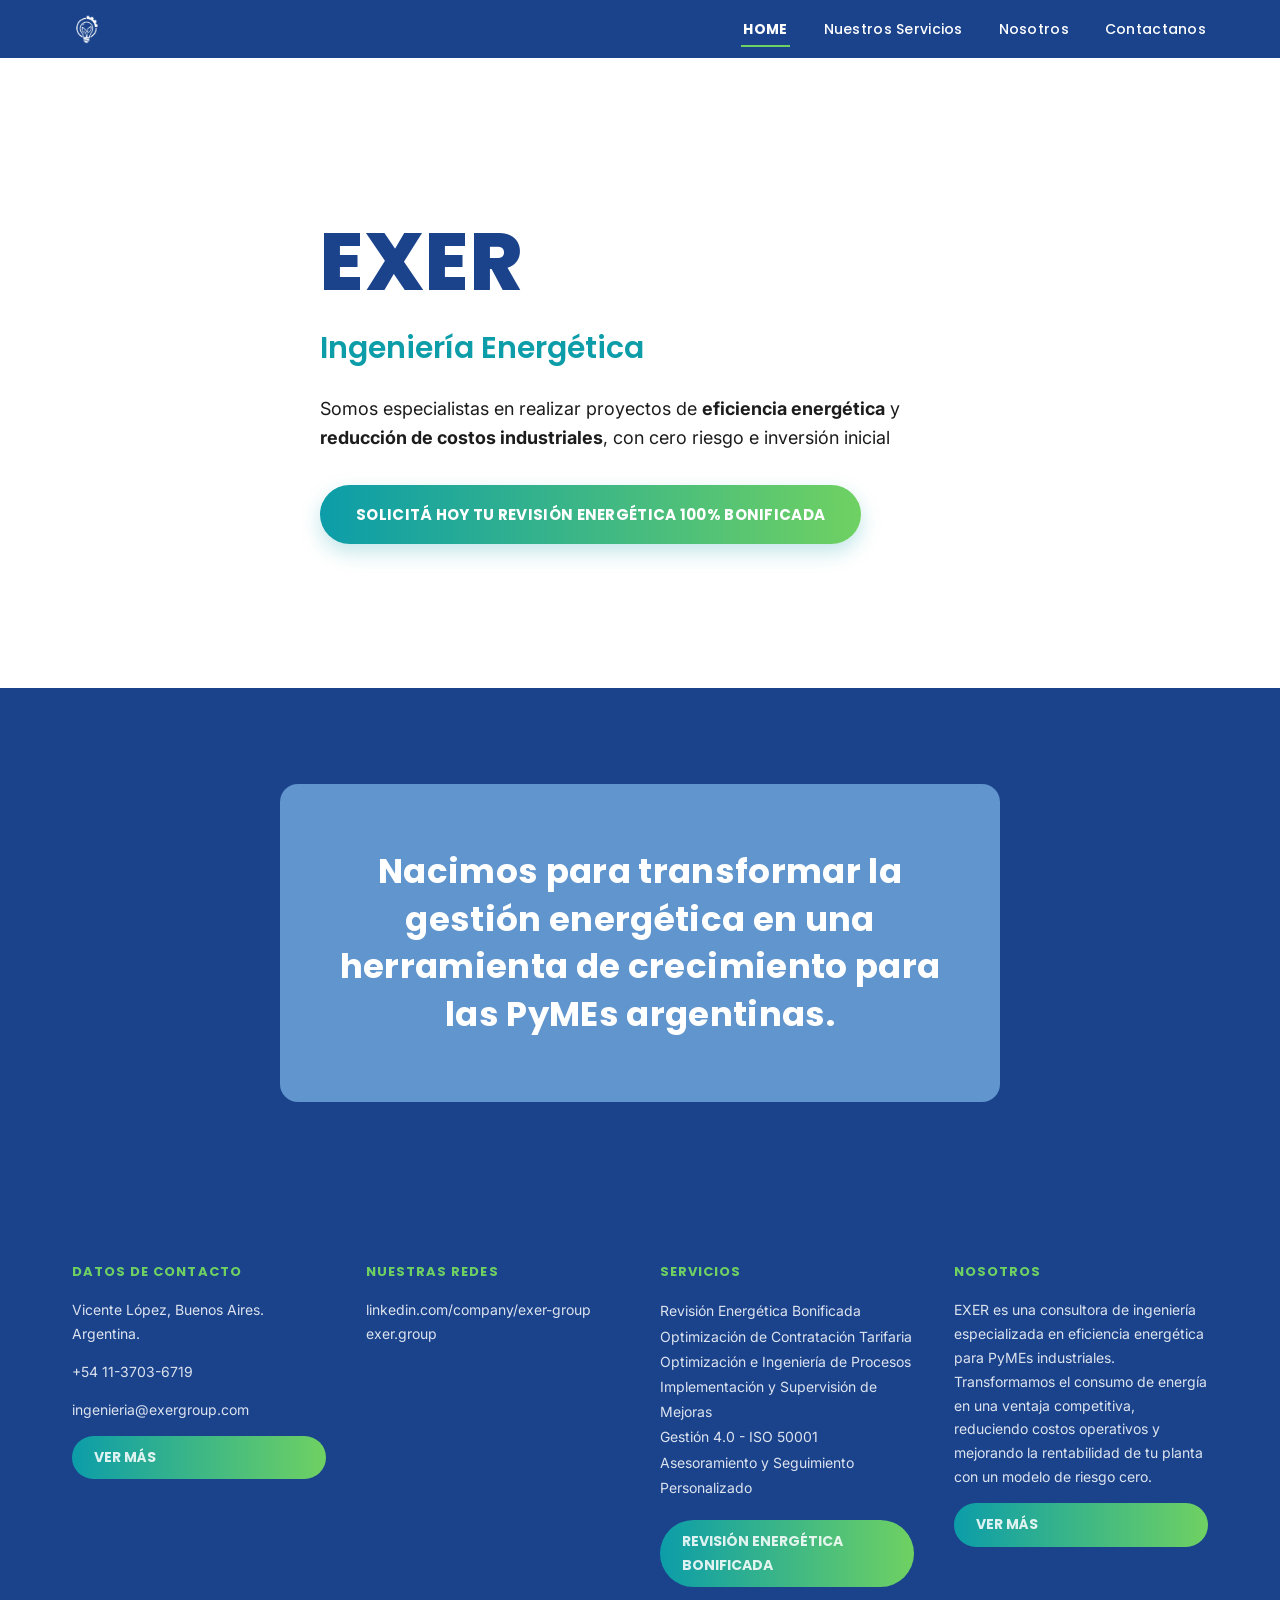
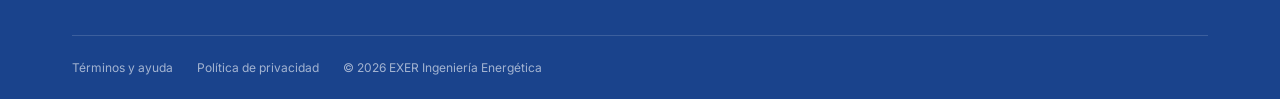
==== index.html @ 3f7c3dcb "chore: initial commit of EXER landing site Static 3-page site (home, nosotros, contacto) plus scrape" ====
<!DOCTYPE html>
<html lang="es">
<head>
<meta charset="UTF-8">
<meta name="viewport" content="width=device-width, initial-scale=1.0">
<title>EXER — Ingeniería Energética</title>
<meta name="description" content="EXER: especialistas en eficiencia energética y reducción de costos industriales para PyMEs, con cero riesgo e inversión inicial.">
<link rel="icon" href="images/logo-blanco.png">
<link rel="stylesheet" href="css/style.css">
</head>
<body>

<header class="site-header">
  <nav class="nav">
    <a href="index.html"><img class="nav__logo" src="images/logo-blanco.png" alt="EXER — Ingeniería Energética"></a>
    <button class="nav__toggle" aria-label="Abrir menú" aria-expanded="false">
      <span></span><span></span><span></span>
    </button>
    <ul class="nav__links">
      <li><a href="index.html" aria-current="page">HOME</a></li>
      <li><a href="index.html#servicios">Nuestros Servicios</a></li>
      <li><a href="nosotros.html">Nosotros</a></li>
      <li><a href="contacto.html">Contactanos</a></li>
    </ul>
  </nav>
</header>

<main>
  <section class="hero">
    <div class="container">
      <div class="hero__content reveal">
        <h1 class="hero__title">EXER</h1>
        <p class="hero__subtitle">Ingeniería Energética</p>
        <p class="hero__text">
          Somos especialistas en realizar proyectos de <strong>eficiencia energética</strong> y
          <strong>reducción de costos industriales</strong>, con cero riesgo e inversión inicial
        </p>
        <a class="btn btn--gradient" href="https://canva.link/gfbnpi7cw1v7j01" target="_blank" rel="noopener">
          SOLICITÁ HOY TU REVISIÓN ENERGÉTICA 100% BONIFICADA
        </a>
      </div>
    </div>
  </section>

  <section class="quote-section">
    <div class="container">
      <div class="quote-box reveal">
        Nacimos para transformar la gestión energética en una herramienta de crecimiento para las PyMEs argentinas.
      </div>
    </div>
  </section>
</main>

<footer class="site-footer" id="servicios">
  <div class="container">
    <div class="footer__grid">
      <div class="footer__col reveal">
        <h3>Datos de contacto</h3>
        <p>Vicente López, Buenos Aires. Argentina.</p>
        <p><a href="tel:+541137036719">+54 11-3703-6719</a></p>
        <p><a href="mailto:ingenieria@exergroup.com">ingenieria@exergroup.com</a></p>
        <a class="btn btn--small" href="contacto.html" style="margin-top:8px;">VER MÁS</a>
      </div>

      <div class="footer__col reveal">
        <h3>Nuestras redes</h3>
        <a href="https://linkedin.com/company/exer-group" target="_blank" rel="noopener">linkedin.com/company/exer-group</a>
        <a href="https://exer.group" target="_blank" rel="noopener">exer.group</a>
      </div>

      <div class="footer__col reveal">
        <h3>Servicios</h3>
        <ol class="footer__services">
          <li>Revisión Energética Bonificada</li>
          <li>Optimización de Contratación Tarifaria</li>
          <li>Optimización e Ingeniería de Procesos</li>
          <li>Implementación y Supervisión de Mejoras</li>
          <li>Gestión 4.0 - ISO 50001</li>
          <li>Asesoramiento y Seguimiento Personalizado</li>
        </ol>
        <a class="btn btn--small" href="https://canva.link/gfbnpi7cw1v7j01" target="_blank" rel="noopener">REVISIÓN ENERGÉTICA BONIFICADA</a>
      </div>

      <div class="footer__col reveal">
        <h3>Nosotros</h3>
        <p>EXER es una consultora de ingeniería especializada en eficiencia energética para PyMEs industriales. Transformamos el consumo de energía en una ventaja competitiva, reduciendo costos operativos y mejorando la rentabilidad de tu planta con un modelo de riesgo cero.</p>
        <a class="btn btn--small" href="nosotros.html" style="margin-top:8px;">VER MÁS</a>
      </div>
    </div>

    <div class="footer__bottom">
      <a href="#">Términos y ayuda</a>
      <a href="#">Política de privacidad</a>
      <span>&copy; <span id="year"></span> EXER Ingeniería Energética</span>
    </div>
  </div>
</footer>

<script src="js/main.js"></script>
<script>document.getElementById('year').textContent = new Date().getFullYear();</script>
</body>
</html>
---- css/style.css ----
/* Exer Group — estilos base
   Paleta y tipografía replicadas 1:1 del sitio original (Canva Site).
   Variables documentan el origen de cada color para mantener consistencia. */

@import url('https://fonts.googleapis.com/css2?family=Poppins:wght@400;500;600;700;800&family=Inter:wght@400;500;600&display=swap');

:root {
  --navy: #1a438c;          /* nav / footer / textos destacados */
  --navy-deep: #0e1318;     /* texto oscuro alternativo */
  --blue-mid: #6095cd;      /* caja de cita en Home */
  --blue-grad-start: #014aad; /* gradiente banner Nosotros */
  --purple-grad-end: #c56be4; /* gradiente banner Nosotros */
  --teal: #0c9da9;          /* CTA gradiente inicio */
  --green: #6fd162;         /* CTA gradiente fin */
  --white: #ffffff;
  --ink: #1c1c1c;
  --ink-soft: rgba(28, 28, 28, 0.7);

  --font-display: 'Poppins', -apple-system, BlinkMacSystemFont, 'Segoe UI', sans-serif;
  --font-body: 'Inter', -apple-system, BlinkMacSystemFont, 'Segoe UI', sans-serif;

  --container-w: 1200px;
  --transition-fast: 0.2s ease;
  --transition-med: 0.4s ease;
}

* { box-sizing: border-box; }

html {
  scroll-behavior: smooth;
}

@media (prefers-reduced-motion: reduce) {
  html { scroll-behavior: auto; }
  *, *::before, *::after {
    animation-duration: 0.01ms !important;
    animation-iteration-count: 1 !important;
    transition-duration: 0.01ms !important;
    scroll-behavior: auto !important;
  }
}

body {
  margin: 0;
  font-family: var(--font-body);
  color: var(--ink);
  background: var(--white);
  -webkit-font-smoothing: antialiased;
}

img { max-width: 100%; display: block; }

a { color: inherit; text-decoration: none; }

.container {
  max-width: var(--container-w);
  margin: 0 auto;
  padding: 0 32px;
}

/* ===== Header / Nav ===== */
.site-header {
  background: var(--navy);
  position: sticky;
  top: 0;
  z-index: 100;
}

.nav {
  display: flex;
  align-items: center;
  justify-content: space-between;
  padding: 14px 32px;
  max-width: var(--container-w);
  margin: 0 auto;
}

.nav__logo {
  height: 30px;
}

.nav__links {
  display: flex;
  gap: 32px;
  list-style: none;
  margin: 0;
  padding: 0;
}

.nav__links a {
  color: var(--white);
  font-family: var(--font-display);
  font-size: 14px;
  font-weight: 500;
  letter-spacing: 0.02em;
  padding: 6px 2px;
  position: relative;
  transition: color var(--transition-fast);
}

.nav__links a::after {
  content: '';
  position: absolute;
  left: 0;
  bottom: -2px;
  width: 0;
  height: 2px;
  background: var(--green);
  transition: width var(--transition-fast);
}

.nav__links a:hover::after,
.nav__links a[aria-current="page"]::after {
  width: 100%;
}

.nav__links a[aria-current="page"] {
  font-weight: 700;
}

.nav__toggle {
  display: none;
  background: none;
  border: none;
  cursor: pointer;
  padding: 8px;
}

.nav__toggle span {
  display: block;
  width: 24px;
  height: 2px;
  background: var(--white);
  margin: 5px 0;
  transition: transform var(--transition-fast), opacity var(--transition-fast);
}

/* ===== Buttons ===== */
.btn {
  display: inline-flex;
  align-items: center;
  justify-content: center;
  border: none;
  border-radius: 999px;
  font-family: var(--font-display);
  font-weight: 700;
  cursor: pointer;
  transition: transform var(--transition-fast), box-shadow var(--transition-fast), filter var(--transition-fast);
}

.btn:hover { transform: translateY(-2px); filter: brightness(1.05); }
.btn:active { transform: translateY(0); }

.btn--gradient {
  background: linear-gradient(90deg, var(--teal) 0%, var(--green) 100%);
  color: var(--white);
  padding: 18px 36px;
  font-size: 15px;
  letter-spacing: 0.02em;
  box-shadow: 0 8px 20px rgba(12, 157, 169, 0.25);
}

.btn--gradient:hover {
  box-shadow: 0 12px 28px rgba(12, 157, 169, 0.35);
}

.btn--small {
  background: linear-gradient(90deg, var(--teal) 0%, var(--green) 100%);
  color: var(--white);
  padding: 10px 22px;
  font-size: 13px;
}

/* ===== Hero (Home) ===== */
.hero {
  display: flex;
  align-items: center;
  min-height: 70vh;
  padding: 80px 0;
}

.hero__content {
  max-width: 640px;
}

.hero__title {
  font-family: var(--font-display);
  font-size: clamp(48px, 7vw, 80px);
  font-weight: 800;
  color: var(--navy);
  margin: 0;
  letter-spacing: 0.02em;
}

.hero__subtitle {
  font-family: var(--font-display);
  font-size: clamp(22px, 3vw, 30px);
  font-weight: 600;
  color: var(--teal);
  margin: 4px 0 24px;
}

.hero__text {
  font-size: 18px;
  line-height: 1.6;
  color: var(--ink);
  margin-bottom: 32px;
}

/* ===== Quote section (Home) ===== */
.quote-section {
  background: var(--navy);
  padding: 96px 0;
}

.quote-box {
  background: var(--blue-mid);
  color: var(--white);
  max-width: 720px;
  margin: 0 auto;
  padding: 64px 56px;
  border-radius: 18px;
  text-align: center;
  font-family: var(--font-display);
  font-size: clamp(24px, 3vw, 34px);
  font-weight: 700;
  line-height: 1.4;
  letter-spacing: 0.01em;
}

/* ===== Footer ===== */
.site-footer {
  background: var(--navy);
  color: var(--white);
  padding: 64px 0 24px;
}

.footer__grid {
  display: grid;
  grid-template-columns: repeat(4, 1fr);
  gap: 40px;
  margin-bottom: 48px;
}

.footer__col h3 {
  font-family: var(--font-display);
  font-size: 13px;
  font-weight: 700;
  letter-spacing: 0.08em;
  text-transform: uppercase;
  color: var(--green);
  margin: 0 0 16px;
}

.footer__col p,
.footer__col a {
  font-size: 14px;
  line-height: 1.7;
  color: rgba(255, 255, 255, 0.85);
  display: block;
  transition: color var(--transition-fast);
}

.footer__col a:hover {
  color: var(--green);
}

.footer__services {
  list-style: none;
  margin: 0 0 20px;
  padding: 0;
}

.footer__services li {
  font-size: 14px;
  line-height: 1.8;
  color: rgba(255, 255, 255, 0.85);
}

.footer__bottom {
  border-top: 1px solid rgba(255, 255, 255, 0.15);
  padding-top: 24px;
  display: flex;
  gap: 24px;
  font-size: 12px;
  color: rgba(255, 255, 255, 0.6);
}

.footer__bottom a { transition: color var(--transition-fast); }
.footer__bottom a:hover { color: var(--white); }

/* ===== Nosotros page ===== */
.about-hero {
  position: relative;
  min-height: 420px;
  background-size: cover;
  background-position: center;
  display: flex;
  align-items: center;
}

.about-hero__overlay {
  position: absolute;
  inset: 0;
  background: linear-gradient(100deg, rgba(26, 67, 140, 0.65) 0%, rgba(26, 67, 140, 0.15) 60%);
}

.about-hero__logo {
  position: relative;
  z-index: 1;
  height: 64px;
  margin-left: 32px;
}

.about-intro {
  background: linear-gradient(135deg, var(--blue-grad-start) 0%, var(--purple-grad-end) 100%);
  padding: 96px 0;
}

.about-intro__grid {
  display: grid;
  grid-template-columns: 1.1fr 0.9fr;
  gap: 48px;
  align-items: center;
}

.about-quote {
  background: rgba(255, 255, 255, 0.06);
  border: 1.5px solid rgba(255, 255, 255, 0.6);
  border-radius: 24px;
  padding: 40px;
  color: var(--white);
  position: relative;
}

.about-quote p {
  font-size: 16px;
  line-height: 1.7;
  margin: 0 0 16px;
}

.about-quote p:last-child { margin-bottom: 0; }

.about-quote__icon {
  position: absolute;
  top: -28px;
  right: 40px;
  width: 56px;
}

.about-photo {
  border-radius: 50%;
  overflow: hidden;
  aspect-ratio: 1;
  box-shadow: 0 24px 48px rgba(0, 0, 0, 0.25);
}

.about-photo img { width: 100%; height: 100%; object-fit: cover; }

.differentiators {
  background: linear-gradient(180deg, var(--navy) 0%, var(--purple-grad-end) 100%);
  padding: 80px 0 96px;
}

.differentiators__badge {
  display: inline-block;
  background: var(--green);
  color: var(--navy);
  font-family: var(--font-display);
  font-weight: 700;
  font-size: 14px;
  letter-spacing: 0.04em;
  padding: 10px 22px;
  border-radius: 999px;
  margin-bottom: 32px;
}

.differentiators__list {
  display: grid;
  gap: 20px;
  max-width: 760px;
  color: var(--white);
}

.differentiators__list p {
  font-size: 15px;
  line-height: 1.7;
  margin: 0;
}

.differentiators__list strong {
  color: var(--green);
}

/* ===== Scroll reveal ===== */
.reveal {
  opacity: 0;
  transform: translateY(24px);
  transition: opacity 0.7s ease, transform 0.7s ease;
}

.reveal.is-visible {
  opacity: 1;
  transform: translateY(0);
}

/* ===== Contact page ===== */
.contact-hero {
  background: linear-gradient(135deg, var(--navy) 0%, var(--blue-mid) 100%);
  color: var(--white);
  padding: 72px 0 56px;
  text-align: center;
}

.contact-hero h1 {
  font-family: var(--font-display);
  font-size: clamp(32px, 5vw, 44px);
  font-weight: 800;
  margin: 0 0 12px;
}

.contact-hero p {
  font-size: 16px;
  color: rgba(255, 255, 255, 0.85);
  max-width: 560px;
  margin: 0 auto;
}

.contact-section {
  padding: 64px 0 96px;
}

.contact-form {
  max-width: 640px;
  margin: -64px auto 0;
  background: var(--white);
  border-radius: 20px;
  box-shadow: 0 24px 60px rgba(26, 67, 140, 0.18);
  padding: 48px;
  position: relative;
  z-index: 2;
}

.form-row {
  margin-bottom: 22px;
}

.form-row label {
  display: block;
  font-family: var(--font-display);
  font-weight: 600;
  font-size: 14px;
  color: var(--navy);
  margin-bottom: 8px;
}

.form-row .required {
  color: var(--teal);
}

.form-row input,
.form-row select,
.form-row textarea {
  width: 100%;
  font-family: var(--font-body);
  font-size: 15px;
  padding: 13px 16px;
  border: 1.5px solid #d8e0ec;
  border-radius: 10px;
  background: #fafbfd;
  color: var(--ink);
  transition: border-color var(--transition-fast), box-shadow var(--transition-fast), background var(--transition-fast);
}

.form-row input:focus,
.form-row select:focus,
.form-row textarea:focus {
  outline: none;
  border-color: var(--teal);
  background: var(--white);
  box-shadow: 0 0 0 4px rgba(12, 157, 169, 0.12);
}

.form-row input.is-invalid,
.form-row select.is-invalid {
  border-color: #e0664f;
}

.form-row textarea {
  min-height: 120px;
  resize: vertical;
}

.form-error {
  color: #c0392b;
  font-size: 13px;
  margin-top: 6px;
  min-height: 16px;
}

.form-honeypot {
  position: absolute;
  left: -9999px;
  width: 1px;
  height: 1px;
  overflow: hidden;
}

.form-submit {
  width: 100%;
  padding: 16px;
  font-size: 15px;
  margin-top: 8px;
}

.form-submit:disabled {
  opacity: 0.7;
  cursor: not-allowed;
  transform: none !important;
}

.form-status {
  margin-top: 18px;
  padding: 14px 16px;
  border-radius: 10px;
  font-size: 14px;
  display: none;
  align-items: center;
  gap: 10px;
}

.form-status.is-visible { display: flex; }
.form-status--success { background: #e6f7ed; color: #1e7e42; }
.form-status--error { background: #fbe9e7; color: #c0392b; }

.spinner {
  width: 16px;
  height: 16px;
  border: 2px solid rgba(255, 255, 255, 0.4);
  border-top-color: var(--white);
  border-radius: 50%;
  animation: spin 0.7s linear infinite;
  display: inline-block;
}

@keyframes spin {
  to { transform: rotate(360deg); }
}

/* ===== Responsive ===== */
@media (max-width: 900px) {
  .footer__grid { grid-template-columns: repeat(2, 1fr); }
  .about-intro__grid { grid-template-columns: 1fr; }
  .about-photo { max-width: 360px; margin: 0 auto; }
}

@media (max-width: 720px) {
  .nav__links {
    position: absolute;
    top: 100%;
    left: 0;
    right: 0;
    background: var(--navy);
    flex-direction: column;
    gap: 0;
    max-height: 0;
    overflow: hidden;
    transition: max-height var(--transition-med);
  }

  .nav__links.is-open { max-height: 320px; }

  .nav__links li { width: 100%; }

  .nav__links a {
    display: block;
    padding: 16px 32px;
  }

  .nav__links a::after { display: none; }

  .nav__toggle { display: block; }

  .hero { padding: 56px 0; text-align: left; }
  .quote-box { padding: 40px 28px; }
  .footer__grid { grid-template-columns: 1fr; gap: 32px; }
  .contact-form { margin-top: -40px; padding: 32px 24px; }
  .container { padding: 0 20px; }
}

.nav__toggle[aria-expanded="true"] span:nth-child(1) { transform: translateY(7px) rotate(45deg); }
.nav__toggle[aria-expanded="true"] span:nth-child(2) { opacity: 0; }
.nav__toggle[aria-expanded="true"] span:nth-child(3) { transform: translateY(-7px) rotate(-45deg); }

:focus-visible {
  outline: 3px solid var(--teal);
  outline-offset: 2px;
}
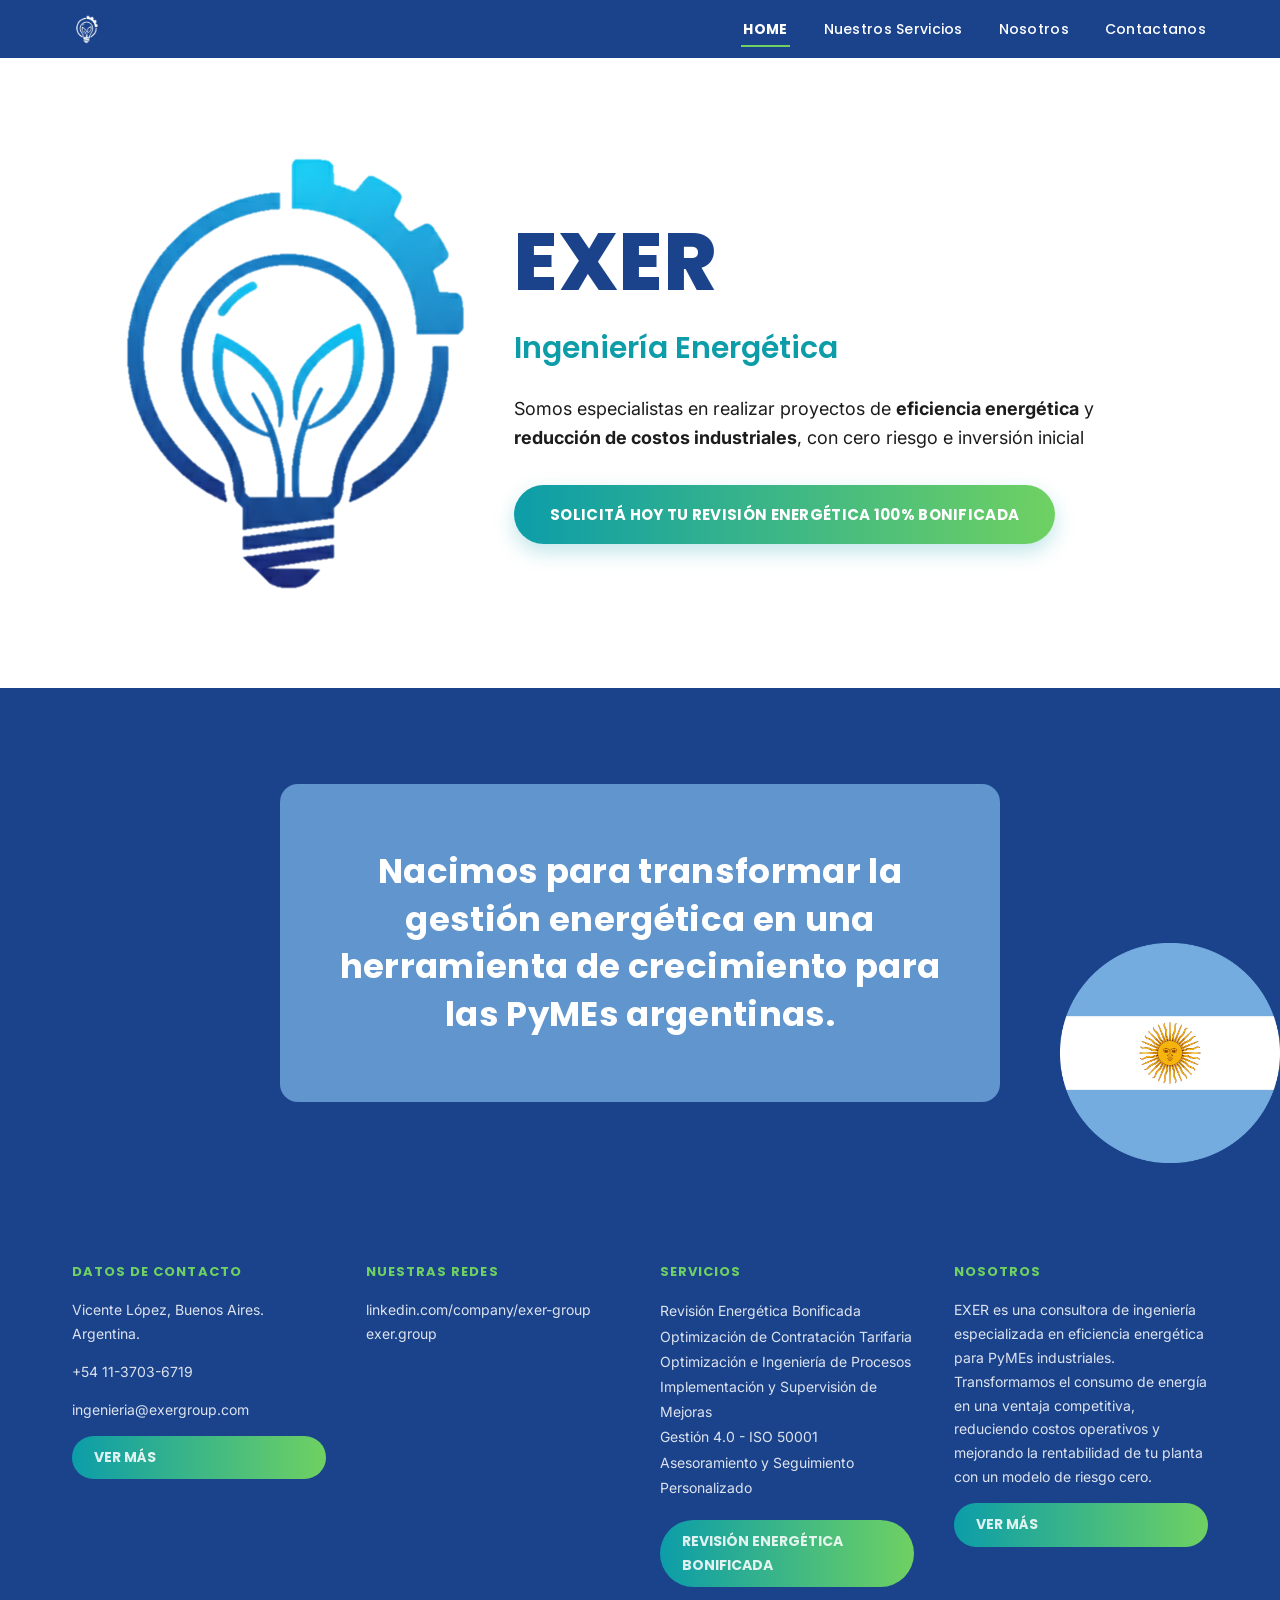
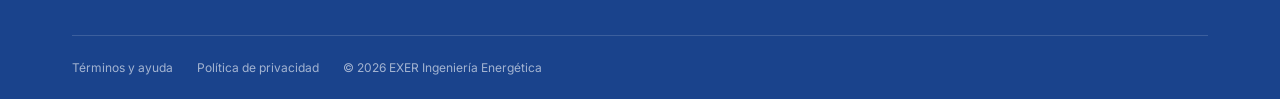
==== commit 627cb56c: "feat: add missing hero images (gradient logo, Argentina flag, servicios/contacto backgrounds) - inde" ====
--- a/index.html
+++ b/index.html
@@ -5,7 +5,24 @@
 <meta name="viewport" content="width=device-width, initial-scale=1.0">
 <title>EXER — Ingeniería Energética</title>
 <meta name="description" content="EXER: especialistas en eficiencia energética y reducción de costos industriales para PyMEs, con cero riesgo e inversión inicial.">
-<link rel="icon" href="images/logo-blanco.png">
+<link rel="canonical" href="https://exer.group/">
+
+<meta property="og:type" content="website">
+<meta property="og:site_name" content="EXER — Ingeniería Energética">
+<meta property="og:title" content="EXER — Ingeniería Energética">
+<meta property="og:description" content="Especialistas en eficiencia energética y reducción de costos industriales para PyMEs, con cero riesgo e inversión inicial.">
+<meta property="og:url" content="https://exer.group/">
+<meta property="og:image" content="https://exer.group/images/nosotros-banner.jpg">
+<meta property="og:locale" content="es_AR">
+<meta name="twitter:card" content="summary_large_image">
+<meta name="twitter:title" content="EXER — Ingeniería Energética">
+<meta name="twitter:description" content="Especialistas en eficiencia energética y reducción de costos industriales para PyMEs, con cero riesgo e inversión inicial.">
+<meta name="twitter:image" content="https://exer.group/images/nosotros-banner.jpg">
+
+<link rel="icon" href="favicon.ico" sizes="any">
+<link rel="icon" type="image/png" sizes="32x32" href="images/favicon-32.png">
+<link rel="icon" type="image/png" sizes="16x16" href="images/favicon-16.png">
+<link rel="apple-touch-icon" href="images/apple-touch-icon.png">
 <link rel="stylesheet" href="css/style.css">
 </head>
 <body>
@@ -18,7 +35,7 @@
     </button>
     <ul class="nav__links">
       <li><a href="index.html" aria-current="page">HOME</a></li>
-      <li><a href="index.html#servicios">Nuestros Servicios</a></li>
+      <li><a href="servicios.html">Nuestros Servicios</a></li>
       <li><a href="nosotros.html">Nosotros</a></li>
       <li><a href="contacto.html">Contactanos</a></li>
     </ul>
@@ -27,7 +44,10 @@
 
 <main>
   <section class="hero">
-    <div class="container">
+    <div class="container hero__grid">
+      <div class="hero__image reveal">
+        <img src="images/hero-logo-gradient.png" alt="">
+      </div>
       <div class="hero__content reveal">
         <h1 class="hero__title">EXER</h1>
         <p class="hero__subtitle">Ingeniería Energética</p>
@@ -43,7 +63,8 @@
   </section>
 
   <section class="quote-section">
-    <div class="container">
+    <div class="container quote-section__grid">
+      <img class="quote-flag reveal" src="images/flag-argentina.png" alt="Bandera Argentina">
       <div class="quote-box reveal">
         Nacimos para transformar la gestión energética en una herramienta de crecimiento para las PyMEs argentinas.
       </div>
--- a/css/style.css
+++ b/css/style.css
@@ -179,8 +179,26 @@
   padding: 80px 0;
 }
 
+.hero__grid {
+  display: flex;
+  align-items: center;
+  gap: 48px;
+}
+
+.hero__image {
+  flex: 0 0 auto;
+  width: 100%;
+  max-width: 340px;
+}
+
+.hero__image img {
+  width: 100%;
+  height: auto;
+}
+
 .hero__content {
   max-width: 640px;
+  flex: 1;
 }
 
 .hero__title {
@@ -211,6 +229,11 @@
 .quote-section {
   background: var(--navy);
   padding: 96px 0;
+  overflow: hidden;
+}
+
+.quote-section__grid {
+  position: relative;
 }
 
 .quote-box {
@@ -226,6 +249,19 @@
   font-weight: 700;
   line-height: 1.4;
   letter-spacing: 0.01em;
+  position: relative;
+  z-index: 1;
+}
+
+.quote-flag {
+  position: absolute;
+  top: 50%;
+  right: -40px;
+  transform: translateY(-50%);
+  width: 220px;
+  opacity: 0.9;
+  z-index: 0;
+  pointer-events: none;
 }
 
 /* ===== Footer ===== */
@@ -406,10 +442,27 @@
 
 /* ===== Contact page ===== */
 .contact-hero {
+  position: relative;
   background: linear-gradient(135deg, var(--navy) 0%, var(--blue-mid) 100%);
   color: var(--white);
   padding: 72px 0 56px;
   text-align: center;
+  overflow: hidden;
+}
+
+.contact-hero__logo {
+  position: absolute;
+  top: 50%;
+  right: -60px;
+  transform: translateY(-50%);
+  width: 320px;
+  opacity: 0.18;
+  pointer-events: none;
+}
+
+.contact-hero .container {
+  position: relative;
+  z-index: 1;
 }
 
 .contact-hero h1 {
@@ -547,11 +600,199 @@
   to { transform: rotate(360deg); }
 }
 
+/* ===== Servicios page ===== */
+.services-hero {
+  position: relative;
+  background-color: var(--navy);
+  background-size: cover;
+  background-position: center;
+  color: var(--white);
+  padding: 96px 0 72px;
+  text-align: center;
+  overflow: hidden;
+}
+
+.services-hero__overlay {
+  position: absolute;
+  inset: 0;
+  background: linear-gradient(135deg, rgba(26, 67, 140, 0.88) 0%, rgba(96, 149, 205, 0.75) 100%);
+}
+
+.services-hero .container {
+  position: relative;
+  z-index: 1;
+}
+
+.services-hero h1 {
+  font-family: var(--font-display);
+  font-size: clamp(32px, 5vw, 44px);
+  font-weight: 800;
+  margin: 0 0 12px;
+}
+
+.services-hero p {
+  font-size: 16px;
+  color: rgba(255, 255, 255, 0.85);
+  max-width: 620px;
+  margin: 0 auto;
+}
+
+.services-detail {
+  padding: 72px 0 48px;
+}
+
+.services-detail__intro {
+  max-width: 760px;
+  margin: 0 auto 48px;
+  text-align: center;
+}
+
+.services-detail__intro h2 {
+  font-family: var(--font-display);
+  font-size: clamp(22px, 3vw, 28px);
+  font-weight: 700;
+  color: var(--navy);
+  margin: 0 0 12px;
+}
+
+.services-detail__intro p {
+  font-size: 15px;
+  line-height: 1.7;
+  color: var(--ink-soft);
+  margin: 0;
+}
+
+.service-cards {
+  display: grid;
+  grid-template-columns: repeat(2, 1fr);
+  gap: 28px;
+}
+
+.service-card {
+  background: var(--white);
+  border: 1.5px solid #e2e8f2;
+  border-top: 4px solid var(--teal);
+  border-radius: 16px;
+  padding: 32px;
+  box-shadow: 0 12px 32px rgba(26, 67, 140, 0.08);
+}
+
+.service-card h3 {
+  font-family: var(--font-display);
+  font-size: 18px;
+  font-weight: 700;
+  color: var(--navy);
+  margin: 0 0 12px;
+}
+
+.service-card > p {
+  font-size: 14px;
+  line-height: 1.7;
+  color: var(--ink-soft);
+  margin: 0 0 20px;
+}
+
+.service-card ul {
+  list-style: none;
+  margin: 0;
+  padding: 0;
+  display: grid;
+  gap: 14px;
+}
+
+.service-card li {
+  font-size: 14px;
+  line-height: 1.6;
+  color: var(--ink);
+  padding-left: 22px;
+  position: relative;
+}
+
+.service-card li::before {
+  content: '';
+  position: absolute;
+  left: 0;
+  top: 7px;
+  width: 8px;
+  height: 8px;
+  border-radius: 50%;
+  background: var(--green);
+}
+
+.service-card li strong {
+  color: var(--navy);
+}
+
+.services-more {
+  background: linear-gradient(180deg, var(--navy) 0%, var(--purple-grad-end) 100%);
+  padding: 80px 0 96px;
+  margin-top: 48px;
+}
+
+.services-more__badge {
+  display: inline-block;
+  background: var(--green);
+  color: var(--navy);
+  font-family: var(--font-display);
+  font-weight: 700;
+  font-size: 14px;
+  letter-spacing: 0.04em;
+  padding: 10px 22px;
+  border-radius: 999px;
+  margin-bottom: 32px;
+}
+
+.services-more__note {
+  color: rgba(255, 255, 255, 0.75);
+  font-size: 14px;
+  max-width: 640px;
+  margin: 0 0 32px;
+  line-height: 1.6;
+}
+
+.services-more__grid {
+  display: grid;
+  grid-template-columns: repeat(2, 1fr);
+  gap: 16px;
+}
+
+.services-more__item {
+  background: rgba(255, 255, 255, 0.08);
+  border: 1.5px solid rgba(255, 255, 255, 0.25);
+  border-radius: 14px;
+  padding: 20px 24px;
+  color: var(--white);
+  font-family: var(--font-display);
+  font-weight: 600;
+  font-size: 15px;
+  display: flex;
+  align-items: center;
+  gap: 12px;
+}
+
+.services-more__item span {
+  color: var(--green);
+  font-weight: 800;
+}
+
+.services-cta {
+  padding: 64px 0 96px;
+  text-align: center;
+}
+
+.services-cta p {
+  font-size: 16px;
+  color: var(--ink-soft);
+  max-width: 560px;
+  margin: 0 auto 28px;
+}
+
 /* ===== Responsive ===== */
 @media (max-width: 900px) {
   .footer__grid { grid-template-columns: repeat(2, 1fr); }
   .about-intro__grid { grid-template-columns: 1fr; }
   .about-photo { max-width: 360px; margin: 0 auto; }
+  .quote-flag { width: 140px; right: -10px; opacity: 0.6; }
 }
 
 @media (max-width: 720px) {
@@ -582,10 +823,16 @@
   .nav__toggle { display: block; }
 
   .hero { padding: 56px 0; text-align: left; }
+  .hero__grid { flex-direction: column; gap: 32px; }
+  .hero__image { max-width: 200px; }
   .quote-box { padding: 40px 28px; }
+  .quote-flag { display: none; }
+  .contact-hero__logo { display: none; }
   .footer__grid { grid-template-columns: 1fr; gap: 32px; }
   .contact-form { margin-top: -40px; padding: 32px 24px; }
   .container { padding: 0 20px; }
+  .service-cards { grid-template-columns: 1fr; }
+  .services-more__grid { grid-template-columns: 1fr; }
 }
 
 .nav__toggle[aria-expanded="true"] span:nth-child(1) { transform: translateY(7px) rotate(45deg); }
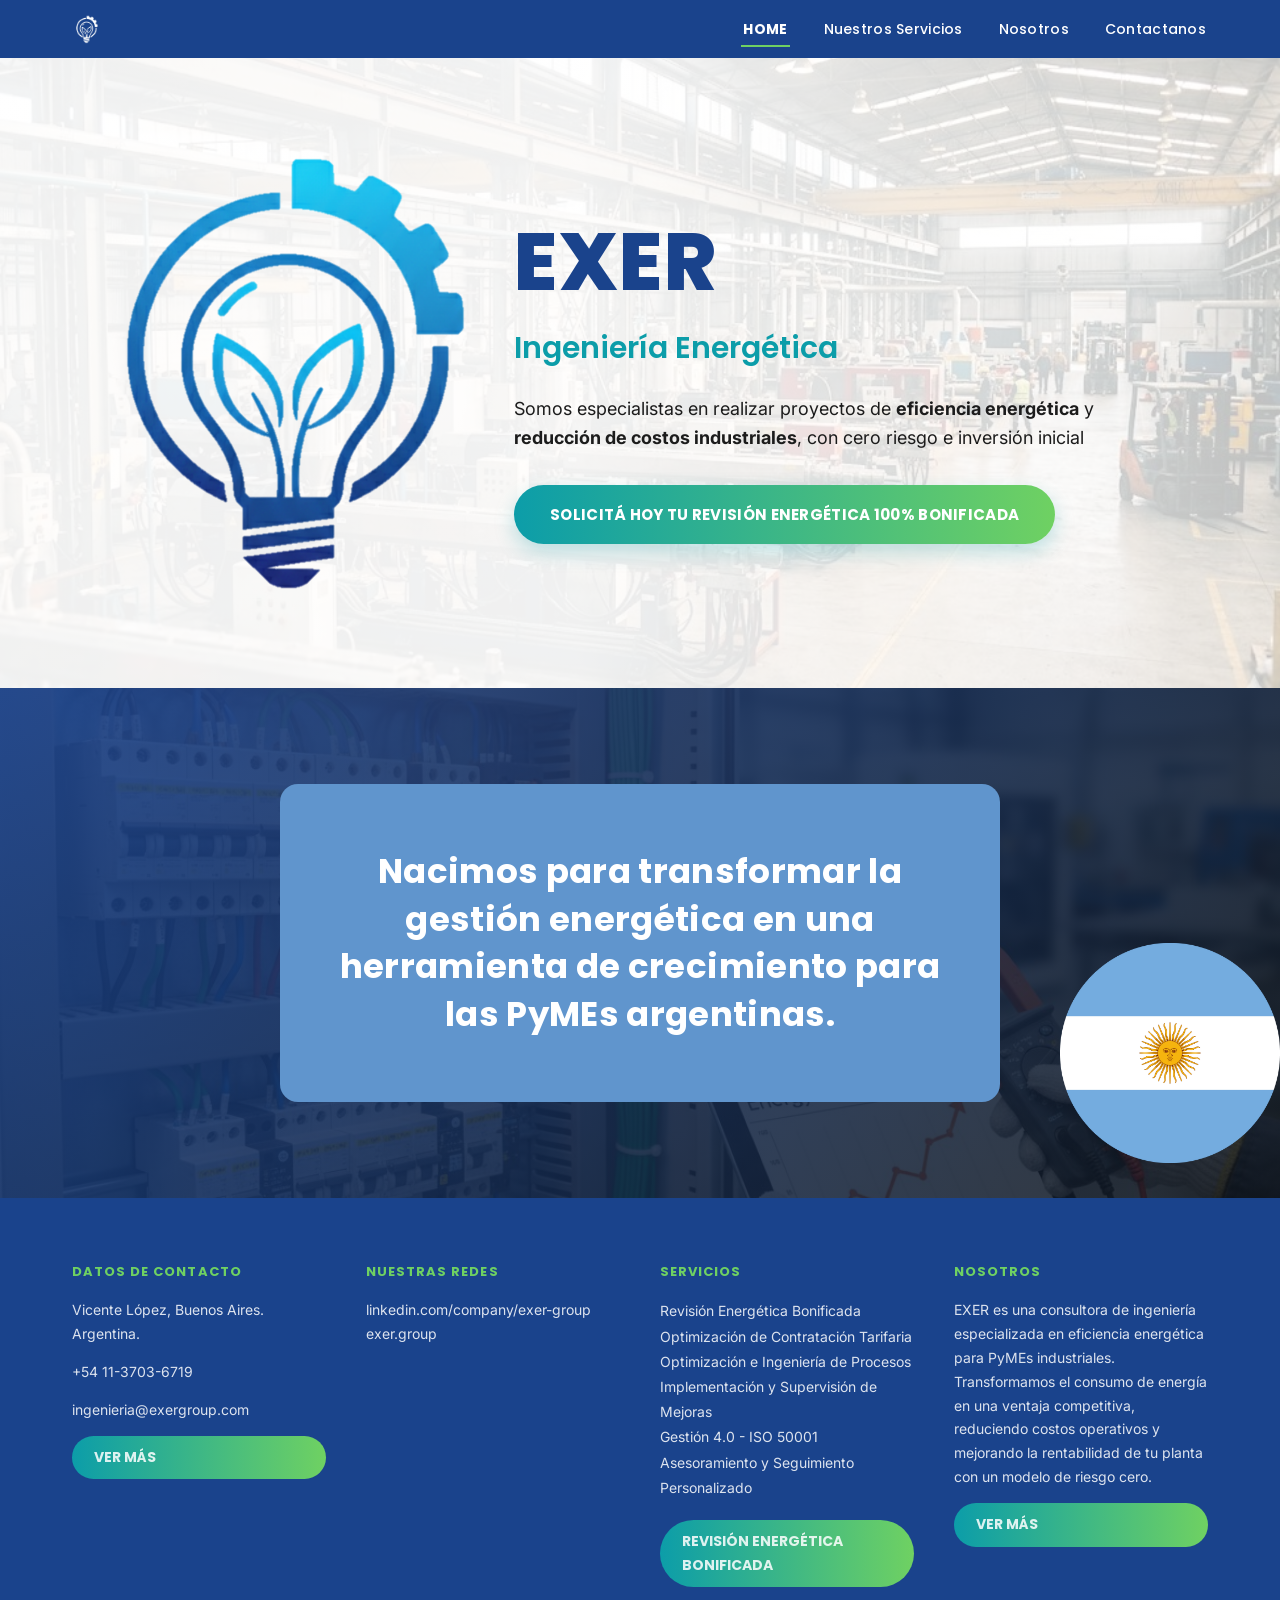
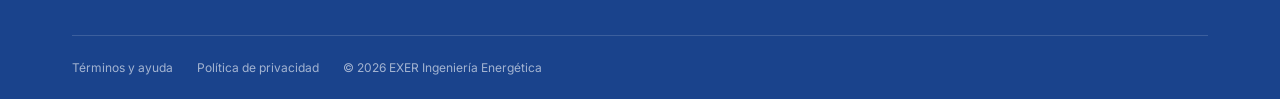
==== commit 81d4260b: "feat: add real photo backgrounds to index hero and quote section Use the two source photos the clien" ====
--- a/index.html
+++ b/index.html
@@ -43,7 +43,8 @@
 </header>
 
 <main>
-  <section class="hero">
+  <section class="hero" style="background-image:url('images/hero-bg-factory.jpg');">
+    <div class="hero__overlay"></div>
     <div class="container hero__grid">
       <div class="hero__image reveal">
         <img src="images/hero-logo-gradient.png" alt="">
@@ -62,7 +63,8 @@
     </div>
   </section>
 
-  <section class="quote-section">
+  <section class="quote-section" style="background-image:url('images/quote-bg-panel.jpg');">
+    <div class="quote-section__overlay"></div>
     <div class="container quote-section__grid">
       <img class="quote-flag reveal" src="images/flag-argentina.png" alt="Bandera Argentina">
       <div class="quote-box reveal">
--- a/css/style.css
+++ b/css/style.css
@@ -173,13 +173,26 @@
 
 /* ===== Hero (Home) ===== */
 .hero {
+  position: relative;
   display: flex;
   align-items: center;
   min-height: 70vh;
   padding: 80px 0;
+  background-color: var(--white);
+  background-size: cover;
+  background-position: center;
+  overflow: hidden;
+}
+
+.hero__overlay {
+  position: absolute;
+  inset: 0;
+  background: linear-gradient(90deg, rgba(255, 255, 255, 0.94) 0%, rgba(255, 255, 255, 0.94) 45%, rgba(255, 255, 255, 0.75) 100%);
 }
 
 .hero__grid {
+  position: relative;
+  z-index: 1;
   display: flex;
   align-items: center;
   gap: 48px;
@@ -227,13 +240,23 @@
 
 /* ===== Quote section (Home) ===== */
 .quote-section {
-  background: var(--navy);
+  position: relative;
+  background-color: var(--navy);
+  background-size: cover;
+  background-position: center;
   padding: 96px 0;
   overflow: hidden;
 }
 
+.quote-section__overlay {
+  position: absolute;
+  inset: 0;
+  background: linear-gradient(135deg, rgba(26, 67, 140, 0.92) 0%, rgba(14, 19, 24, 0.85) 100%);
+}
+
 .quote-section__grid {
   position: relative;
+  z-index: 1;
 }
 
 .quote-box {
